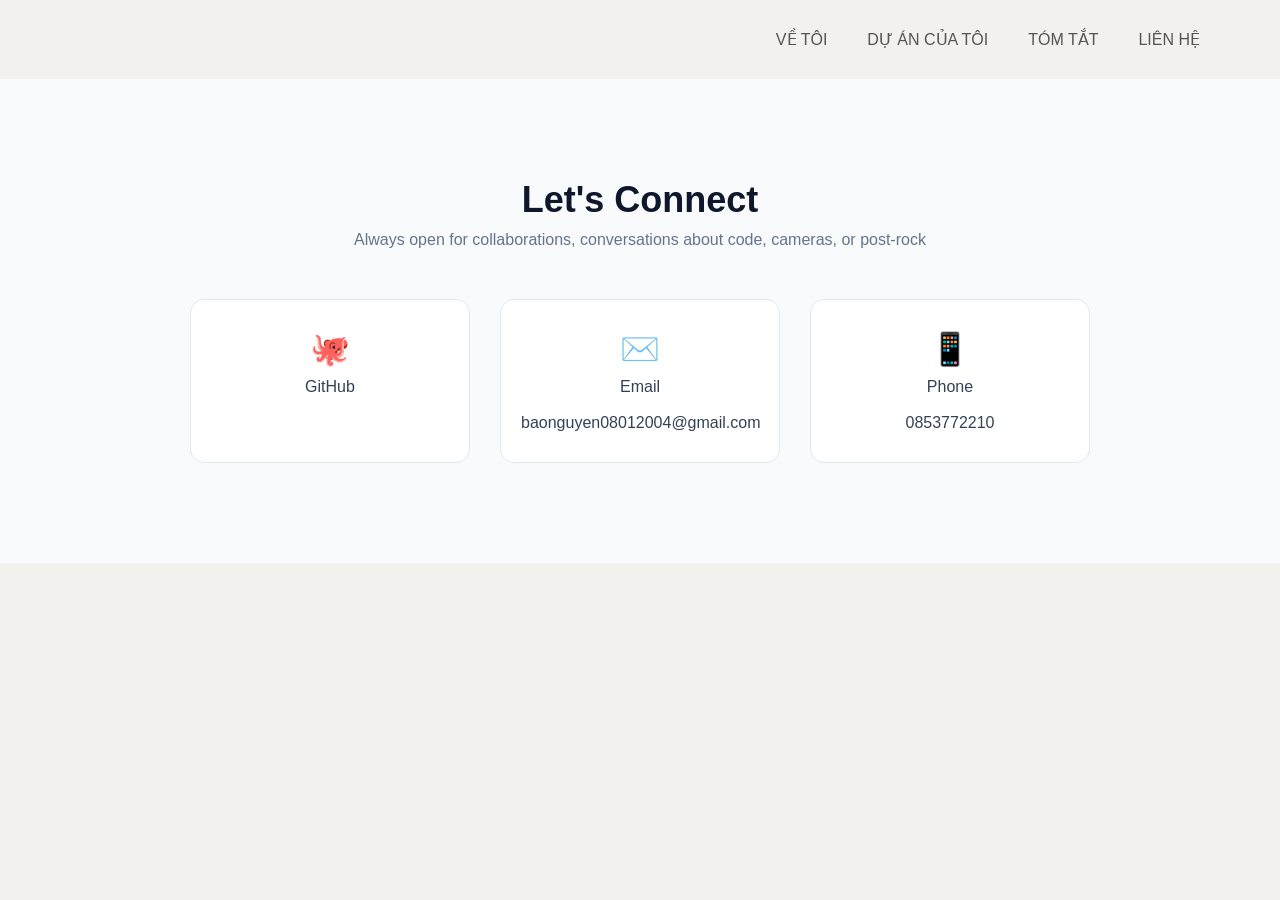
==== connect.html @ 672afcf6 "push" ====
<!DOCTYPE html>
<html lang="en">

<head>
    <meta charset="UTF-8">
    <meta name="viewport" content="width=device-width, initial-scale=1.0">
    <title>My Portfolio</title>
    <link rel="stylesheet" href="style.css">
</head>

<body>
    <header id="navbar"></header>
    <script>
        fetch("navbar.html")
            .then(res => res.text())
            .then(data => {
                document.getElementById("navbar").innerHTML = data;
            });
    </script>
    <section class="connect">

        <h2>Let's Connect</h2>
        <p class="connect-desc">
            Always open for collaborations, conversations about code, cameras, or post-rock
        </p>

        <div class="connect-container">

            <a href="http://github.com/baonguyn123" class="connect-card github">
                <div class="icon">🐙</div>
                <p>GitHub</p>
            </a>

            <a href="mailto:baonguyen08012004@gmail.com" class="connect-card email">
                <div class="icon">✉️</div>
                <p>Email</p><br>
                <p>baonguyen08012004@gmail.com</p>
            </a>
            <a href="tel:0853772210" class="connect-card">
                <div class="icon">📱</div>
                <p>Phone</p><br>
                <p>0853772210</p>
            </a>

        </div>

    </section>
</body>

</html>
---- style.css ----
* {
    margin: 0;
    padding: 0;
    box-sizing: border-box;
    font-family: Arial, Helvetica, sans-serif;

}

body {
    background: #f3f1ee;
    color: #333;
    min-height: 100vh;
    display: flex;
    flex-direction: column;
}


/* Navbar */

.navbar {
    display: flex;
    justify-content: space-between;
    align-items: center;
    padding: 30px 80px;
}

.menu {
    list-style: none;
    display: flex;
    gap: 40px;
}

.menu a {
    text-decoration: none;
    color: #555;
    font-weight: 500;
}

.menu a:hover {
    color: #d88b6b;
}


/* About */

.about {
    display: flex;
    align-items: center;
    justify-content: space-between;
    /* padding: 80px; */
    padding-left: 80px;
    padding-right: 80px;
    position:relative;
    gap: 50px;
    flex: 1;
}

.about-left {
    flex: 1;
}

.about-left h1 {
    font-size: 70px;
    margin-bottom: 30px;
}

.about-left p {
    margin-bottom: 20px;
    line-height: 1.6;
    font-size: 18px;
}

.highlight {
    color: #d88b6b;
    font-weight: 600;
}


/* Image */

.about-right {
    flex: 1;
    display: flex;
    justify-content: center;
}

.about-right img {
    width: 500px;
    border-radius: 12px;
}

.footer {
    background: #4a403a;
    color: white;
    text-align: center;
    padding: 25px;
    margin-top: auto;
    font-size: 16px;
    margin: 0;
}

.footer a {
    color: #e39c7b;
    text-decoration: none;
    font-weight: 500;
}

.footer a:hover {
    text-decoration: underline;
}

.about-left-border {
    width: 60%;
    padding: 3rem;
    border-radius: 3rem;
}

.about-left {
    display: flex;
    flex-direction: column;
    /* gap: 28px; */
    justify-content: center;
    align-items: center;
    background-color: white;
    border-radius: 3rem;
    padding: 3rem 3rem;
}


.projects{
padding:60px 10%;
}

.projects h1{
font-size:36px;
margin-bottom:10px;
}

.subtitle{
color:#666;
margin-bottom:40px;
}

/* grid layout */

.projects-grid{
display:grid;
grid-template-columns:repeat(auto-fit,minmax(300px,1fr));
gap:30px;
}

/* card */

.project-card{
position:relative;
border-radius:10px;
overflow:hidden;
box-shadow:0 5px 20px rgba(0,0,0,0.1);
background:white;
transition:transform 0.3s;
}

.project-card:hover{
transform:translateY(-8px);
}

/* image */

.project-img{
width:100%;
display:block;
}

/* video overlay */

.project-video{
position:absolute;
top:0;
left:0;
width:100%;
height:350px; /* chiều cao của ảnh */
opacity:0;
pointer-events:none; /* không chặn click */
transition:0.3s;
}

.project-video iframe{
width:100%;
height:100%;
}

.project-card:hover .project-video{
opacity:1;
}

/* title */

.project-title{
padding:15px;
font-weight:bold;
font-size:18px;
text-align:center;
background:white;
}



.project-content{
padding:20px;
}

.project-title{
font-size:20px;
margin-bottom:10px;
}

.project-desc{
font-size:14px;
color:#555;
margin-bottom:15px;
line-height:1.5;
}

/* button */

.project-btn{
display:inline-block;
padding:10px 16px;
background:#333;
color:white;
text-decoration:none;
border-radius:6px;
font-size:14px;
transition:0.3s;
}

.project-btn:hover{
background:#555;
}


.resume{
padding:80px 10%;
background:#f8fafc;
color:#1e293b;
}

/* title */

.resume h2{
text-align:center;
font-size:36px;
margin-bottom:50px;
}

/* grid layout */

.resume-container{
display:grid;
grid-template-columns:repeat(auto-fit,minmax(300px,1fr));
gap:30px;
max-width:1100px;
margin:auto;
}

/* card */

.resume-card{
background:#ffffff;
padding:25px;
border-radius:10px;
box-shadow:0 4px 15px rgba(0,0,0,0.05);
transition:0.2s;
}

/* hover effect */

.resume-card:hover{
transform:translateY(-5px);
box-shadow:0 10px 25px rgba(0,0,0,0.08);
}

/* title card */

.resume-card h3{
font-size:20px;
margin-bottom:15px;
color:#0f172a;
}

/* list */

.resume-card ul{
padding-left:18px;
line-height:1.7;
color:#475569;
}

.resume-card li{
margin-bottom:8px;
}

/* text */

.resume-card p{
line-height:1.7;
color:#475569;
}




.scroll-arrow{
position:absolute;
bottom:16px;
left:50%;
transform:translateX(-50%);
font-size:50px;
animation:bounce 2s infinite;
}

.scroll-arrow a{
text-decoration:none;
color:#64748b;
}

@keyframes bounce{
0%,20%,50%,80%,100%{
transform:translateY(0);
}
40%{
transform:translateY(10px);
}
60%{
transform:translateY(5px);
}
}







.connect{
padding:100px 10%;
text-align:center;
background:#f8fafc;
color:#1e293b;
}

/* title */

.connect h2{
font-size:36px;
margin-bottom:10px;
color:#0f172a;
}

/* description */

.connect-desc{
color:#64748b;
margin-bottom:50px;
font-size:16px;
}

/* grid */

.connect-container{
display:grid;
grid-template-columns:repeat(auto-fit,minmax(160px,1fr));
gap:30px;
max-width:900px;
margin:auto;
}

/* card */

.connect-card{
text-decoration:none;
background:white;
padding:30px 20px;
border-radius:14px;
color:#1e293b;
border:1px solid #e2e8f0;
transition:0.25s;
}

/* hover */

.connect-card:hover{
transform:translateY(-6px);
border-color:#a855f7;
box-shadow:0 10px 25px rgba(0,0,0,0.08);
}

/* icon */

.icon{
font-size:32px;
margin-bottom:10px;
}

/* text */

.connect-card p{
font-weight:500;
color:#334155;
}
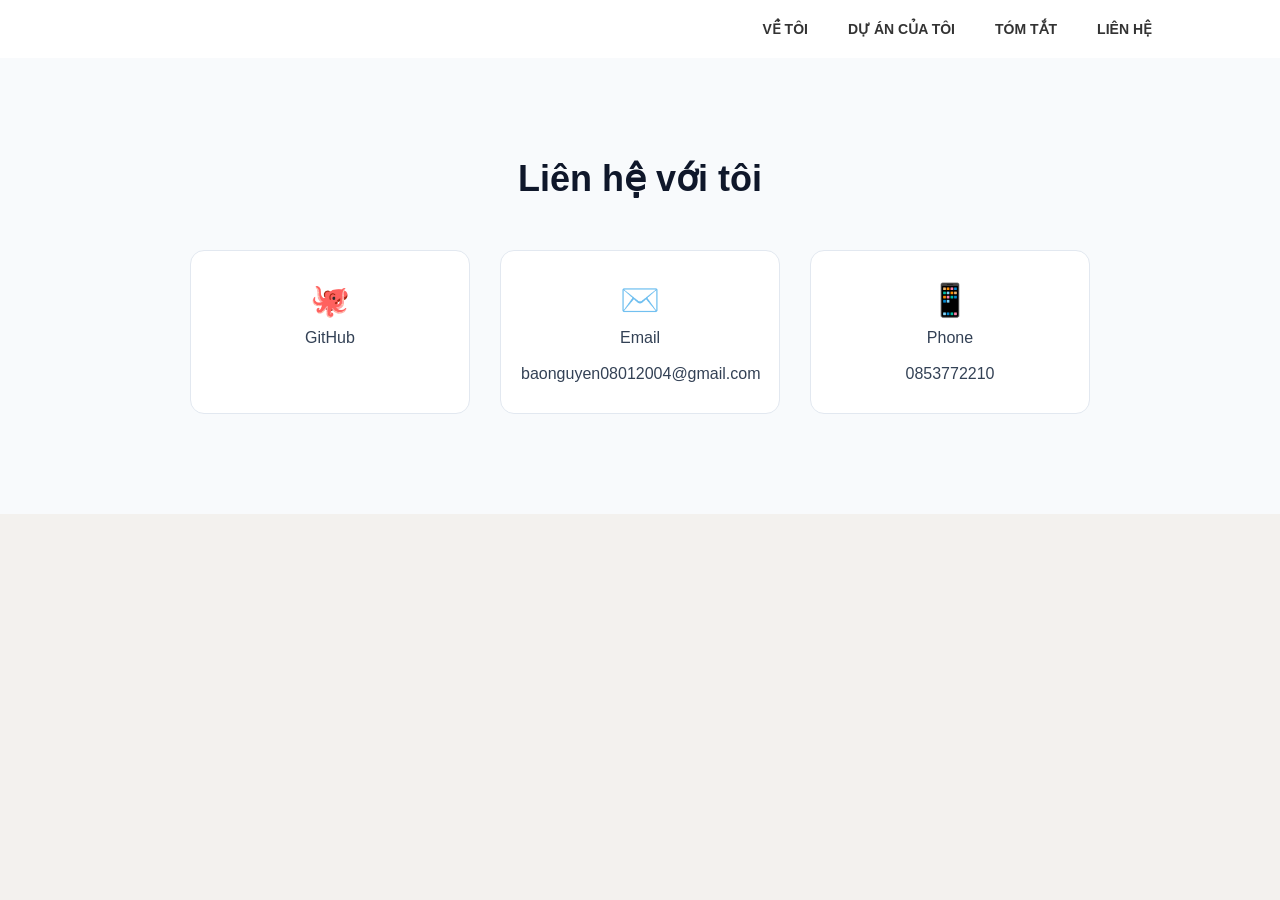
==== commit c454c653: "update" ====
--- a/connect.html
+++ b/connect.html
@@ -19,9 +19,9 @@
     </script>
     <section class="connect">
 
-        <h2>Let's Connect</h2>
+        <h2>Liên hệ với tôi</h2>
         <p class="connect-desc">
-            Always open for collaborations, conversations about code, cameras, or post-rock
+           
         </p>
 
         <div class="connect-container">
--- a/style.css
+++ b/style.css
@@ -50,7 +50,7 @@
     /* padding: 80px; */
     padding-left: 80px;
     padding-right: 80px;
-    position:relative;
+    position: relative;
     gap: 50px;
     flex: 1;
 }
@@ -85,8 +85,9 @@
 }
 
 .about-right img {
-    width: 500px;
-    border-radius: 12px;
+    width: 100%;
+    max-width: 420px;
+    border-radius: 20px;
 }
 
 .footer {
@@ -116,295 +117,445 @@
 }
 
 .about-left {
+    width: 100%;
+}
+
+.about-left {
     display: flex;
     flex-direction: column;
-    /* gap: 28px; */
     justify-content: center;
-    align-items: center;
+    align-items: flex-start;
+    /* sửa ở đây */
     background-color: white;
     border-radius: 3rem;
-    padding: 3rem 3rem;
-}
-
-
-.projects{
-padding:60px 10%;
-}
-
-.projects h1{
-font-size:36px;
-margin-bottom:10px;
-}
-
-.subtitle{
-color:#666;
-margin-bottom:40px;
+    padding: 3rem;
+}
+
+.projects {
+    padding: 60px 10%;
+}
+
+.projects h1 {
+    font-size: 36px;
+    margin-bottom: 10px;
+}
+
+.subtitle {
+    color: #666;
+    margin-bottom: 40px;
 }
 
 /* grid layout */
 
-.projects-grid{
-display:grid;
-grid-template-columns:repeat(auto-fit,minmax(300px,1fr));
-gap:30px;
+.projects-grid {
+    display: grid;
+    grid-template-columns: repeat(auto-fit, minmax(300px, 1fr));
+    gap: 30px;
 }
 
 /* card */
 
-.project-card{
-position:relative;
-border-radius:10px;
-overflow:hidden;
-box-shadow:0 5px 20px rgba(0,0,0,0.1);
-background:white;
-transition:transform 0.3s;
-}
-
-.project-card:hover{
-transform:translateY(-8px);
+.project-card {
+    position: relative;
+    border-radius: 10px;
+    overflow: hidden;
+    box-shadow: 0 5px 20px rgba(0, 0, 0, 0.1);
+    background: white;
+    transition: transform 0.3s;
+}
+
+.project-card:hover {
+    transform: translateY(-8px);
 }
 
 /* image */
 
-.project-img{
-width:100%;
-display:block;
+.project-img {
+    width: 100%;
+    display: block;
 }
 
 /* video overlay */
 
-.project-video{
-position:absolute;
-top:0;
-left:0;
-width:100%;
-height:350px; /* chiều cao của ảnh */
-opacity:0;
-pointer-events:none; /* không chặn click */
-transition:0.3s;
-}
-
-.project-video iframe{
-width:100%;
-height:100%;
-}
-
-.project-card:hover .project-video{
-opacity:1;
+.project-video {
+    position: absolute;
+    top: 0;
+    left: 0;
+    width: 100%;
+    height: 350px;
+    /* chiều cao của ảnh */
+    opacity: 0;
+    pointer-events: none;
+    /* không chặn click */
+    transition: 0.3s;
+}
+
+.project-video iframe {
+    width: 100%;
+    height: 100%;
+}
+
+.project-card:hover .project-video {
+    opacity: 1;
 }
 
 /* title */
 
-.project-title{
-padding:15px;
-font-weight:bold;
-font-size:18px;
-text-align:center;
-background:white;
-}
-
-
-
-.project-content{
-padding:20px;
-}
-
-.project-title{
-font-size:20px;
-margin-bottom:10px;
-}
-
-.project-desc{
-font-size:14px;
-color:#555;
-margin-bottom:15px;
-line-height:1.5;
+.project-title {
+    padding: 15px;
+    font-weight: bold;
+    font-size: 18px;
+    text-align: center;
+    background: white;
+}
+
+
+
+.project-content {
+    padding: 20px;
+}
+
+.project-title {
+    font-size: 20px;
+    margin-bottom: 10px;
+}
+
+.project-desc {
+    font-size: 14px;
+    color: #555;
+    margin-bottom: 15px;
+    line-height: 1.5;
 }
 
 /* button */
 
-.project-btn{
-display:inline-block;
-padding:10px 16px;
-background:#333;
-color:white;
-text-decoration:none;
-border-radius:6px;
-font-size:14px;
-transition:0.3s;
-}
-
-.project-btn:hover{
-background:#555;
-}
-
-
-.resume{
-padding:80px 10%;
-background:#f8fafc;
-color:#1e293b;
+.project-btn {
+    display: inline-block;
+    padding: 10px 16px;
+    background: #333;
+    color: white;
+    text-decoration: none;
+    border-radius: 6px;
+    font-size: 14px;
+    transition: 0.3s;
+}
+
+.project-btn:hover {
+    background: #555;
+}
+
+
+.resume {
+    padding: 80px 10%;
+    background: #f8fafc;
+    color: #1e293b;
 }
 
 /* title */
 
-.resume h2{
-text-align:center;
-font-size:36px;
-margin-bottom:50px;
+.resume h2 {
+    text-align: center;
+    font-size: 36px;
+    margin-bottom: 50px;
 }
 
 /* grid layout */
 
-.resume-container{
-display:grid;
-grid-template-columns:repeat(auto-fit,minmax(300px,1fr));
-gap:30px;
-max-width:1100px;
-margin:auto;
+.resume-container {
+    display: grid;
+    grid-template-columns: repeat(auto-fit, minmax(300px, 1fr));
+    gap: 30px;
+    max-width: 1100px;
+    margin: auto;
 }
 
 /* card */
 
-.resume-card{
-background:#ffffff;
-padding:25px;
-border-radius:10px;
-box-shadow:0 4px 15px rgba(0,0,0,0.05);
-transition:0.2s;
+.resume-card {
+    background: #ffffff;
+    padding: 25px;
+    border-radius: 10px;
+    box-shadow: 0 4px 15px rgba(0, 0, 0, 0.05);
+    transition: 0.2s;
 }
 
 /* hover effect */
 
-.resume-card:hover{
-transform:translateY(-5px);
-box-shadow:0 10px 25px rgba(0,0,0,0.08);
+.resume-card:hover {
+    transform: translateY(-5px);
+    box-shadow: 0 10px 25px rgba(0, 0, 0, 0.08);
 }
 
 /* title card */
 
-.resume-card h3{
-font-size:20px;
-margin-bottom:15px;
-color:#0f172a;
+.resume-card h3 {
+    font-size: 20px;
+    margin-bottom: 15px;
+    color: #0f172a;
 }
 
 /* list */
 
-.resume-card ul{
-padding-left:18px;
-line-height:1.7;
-color:#475569;
-}
-
-.resume-card li{
-margin-bottom:8px;
+.resume-card ul {
+    padding-left: 18px;
+    line-height: 1.7;
+    color: #475569;
+}
+
+.resume-card li {
+    margin-bottom: 8px;
 }
 
 /* text */
 
-.resume-card p{
-line-height:1.7;
-color:#475569;
-}
-
-
-
-
-.scroll-arrow{
-position:absolute;
-bottom:16px;
-left:50%;
-transform:translateX(-50%);
-font-size:50px;
-animation:bounce 2s infinite;
-}
-
-.scroll-arrow a{
-text-decoration:none;
-color:#64748b;
-}
-
-@keyframes bounce{
-0%,20%,50%,80%,100%{
-transform:translateY(0);
-}
-40%{
-transform:translateY(10px);
-}
-60%{
-transform:translateY(5px);
-}
-}
-
-
-
-
-
-
-
-.connect{
-padding:100px 10%;
-text-align:center;
-background:#f8fafc;
-color:#1e293b;
+.resume-card p {
+    line-height: 1.7;
+    color: #475569;
+}
+
+
+
+
+.scroll-arrow {
+    position: absolute;
+    bottom: 16px;
+    left: 50%;
+    transform: translateX(-50%);
+    font-size: 50px;
+    animation: bounce 2s infinite;
+}
+
+.scroll-arrow a {
+    text-decoration: none;
+    color: #64748b;
+}
+
+@keyframes bounce {
+
+    0%,
+    20%,
+    50%,
+    80%,
+    100% {
+        transform: translateY(0);
+    }
+
+    40% {
+        transform: translateY(10px);
+    }
+
+    60% {
+        transform: translateY(5px);
+    }
+}
+
+
+
+
+
+
+
+.connect {
+    padding: 100px 10%;
+    text-align: center;
+    background: #f8fafc;
+    color: #1e293b;
 }
 
 /* title */
 
-.connect h2{
-font-size:36px;
-margin-bottom:10px;
-color:#0f172a;
+.connect h2 {
+    font-size: 36px;
+    margin-bottom: 10px;
+    color: #0f172a;
 }
 
 /* description */
 
-.connect-desc{
-color:#64748b;
-margin-bottom:50px;
-font-size:16px;
+.connect-desc {
+    color: #64748b;
+    margin-bottom: 50px;
+    font-size: 16px;
 }
 
 /* grid */
 
-.connect-container{
-display:grid;
-grid-template-columns:repeat(auto-fit,minmax(160px,1fr));
-gap:30px;
-max-width:900px;
-margin:auto;
+.connect-container {
+    display: grid;
+    grid-template-columns: repeat(auto-fit, minmax(160px, 1fr));
+    gap: 30px;
+    max-width: 900px;
+    margin: auto;
 }
 
 /* card */
 
-.connect-card{
-text-decoration:none;
-background:white;
-padding:30px 20px;
-border-radius:14px;
-color:#1e293b;
-border:1px solid #e2e8f0;
-transition:0.25s;
+.connect-card {
+    text-decoration: none;
+    background: white;
+    padding: 30px 20px;
+    border-radius: 14px;
+    color: #1e293b;
+    border: 1px solid #e2e8f0;
+    transition: 0.25s;
 }
 
 /* hover */
 
-.connect-card:hover{
-transform:translateY(-6px);
-border-color:#a855f7;
-box-shadow:0 10px 25px rgba(0,0,0,0.08);
+.connect-card:hover {
+    transform: translateY(-6px);
+    border-color: #a855f7;
+    box-shadow: 0 10px 25px rgba(0, 0, 0, 0.08);
 }
 
 /* icon */
 
-.icon{
-font-size:32px;
-margin-bottom:10px;
+.icon {
+    font-size: 32px;
+    margin-bottom: 10px;
 }
 
 /* text */
 
-.connect-card p{
-font-weight:500;
-color:#334155;
+.connect-card p {
+    font-weight: 500;
+    color: #334155;
+}
+
+/* ===== GLOBAL ===== */
+
+
+
+/* ========================= */
+/* ===== RESPONSIVE ======== */
+/* ========================= */
+
+@media (max-width:1024px) {
+
+    .about {
+        gap: 30px;
+    }
+
+    .about-left h1 {
+        font-size: 32px;
+    }
+
+}
+
+/* TABLET */
+
+@media (max-width:768px) {
+
+    .about {
+        flex-direction: column;
+        text-align: center;
+    }
+
+    .about-left-border {
+        border-left: none;
+        border-top: 4px solid #333;
+        padding-top: 20px;
+        padding-left: 0;
+    }
+
+    .projects {
+        padding: 40px 5%;
+    }
+
+    .project-video iframe {
+        height: 200px;
+    }
+
+}
+
+/* MOBILE */
+
+@media (max-width:480px) {
+
+    nav ul {
+        flex-wrap: wrap;
+        gap: 15px;
+        font-size: 14px;
+    }
+
+    .about {
+        padding: 30px 20px;
+    }
+
+    .about-left h1 {
+        font-size: 26px;
+    }
+
+    .about-left p {
+        font-size: 14px;
+    }
+
+    .project-video iframe {
+        height: 180px;
+    }
+
+    .connect-card {
+        width: 100%;
+    }
+
+}
+
+@media (max-width:768px) {
+
+    .about-left-border {
+        width: 100%;
+        padding: 2rem;
+    }
+
+}
+
+/* ===== NAVBAR ===== */
+
+.navbar {
+    display: flex;
+    justify-content: space-between;
+    align-items: center;
+    padding: 20px 10%;
+    background: white;
+}
+
+.menu {
+    display: flex;
+    gap: 40px;
+    list-style: none;
+}
+
+.menu a {
+    text-decoration: none;
+    color: #333;
+    font-weight: 600;
+    font-size: 14px;
+}
+
+/* ===== MOBILE ===== */
+
+@media (max-width:768px) {
+
+    .navbar {
+        flex-direction: column;
+        gap: 20px;
+    }
+
+    .menu {
+        flex-direction: column;
+        align-items: center;
+        gap: 15px;
+    }
+
+}
+
+@media (max-width:768px) {
+    .scroll-arrow {
+        position: absolute;
+        bottom: 16px;
+        left: 50%;
+        transform: translateX(-50%);
+        font-size: 28px;
+        animation: bounce 2s infinite;
+    }
 }
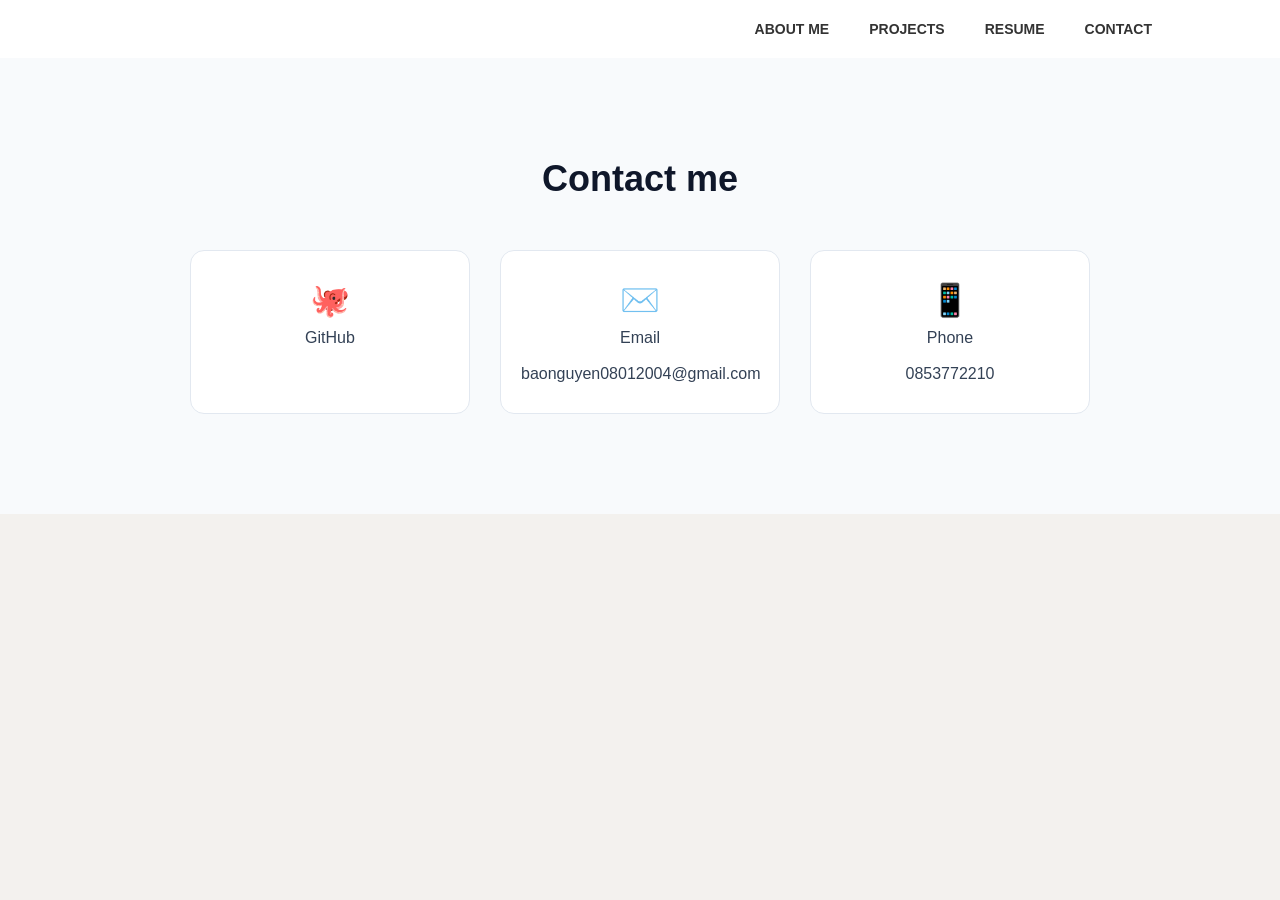
==== commit 980fd1cc: "push" ====
--- a/connect.html
+++ b/connect.html
@@ -19,7 +19,7 @@
     </script>
     <section class="connect">
 
-        <h2>Liên hệ với tôi</h2>
+        <h2>Contact me</h2>
         <p class="connect-desc">
            
         </p>
--- a/style.css
+++ b/style.css
@@ -263,7 +263,7 @@
 
 .resume-container {
     display: grid;
-    grid-template-columns: repeat(auto-fit, minmax(300px, 1fr));
+    grid-template-columns: repeat(auto-fit, minmax(400px, 1fr));
     gap: 30px;
     max-width: 1100px;
     margin: auto;
@@ -421,6 +421,20 @@
     font-weight: 500;
     color: #334155;
 }
+.github-link{
+    display:inline-block;
+    margin-top:8px;
+    padding:6px 14px;
+    background:#333;
+    color:white;
+    text-decoration:none;
+    border-radius:6px;
+    font-size:14px;
+}
+
+.github-link:hover{
+    background:#555;
+}
 
 /* ===== GLOBAL ===== */
 
@@ -558,4 +572,15 @@
         font-size: 28px;
         animation: bounce 2s infinite;
     }
+}
+
+
+@media (max-width:768px) {
+  .resume-card{
+   width: 304px;
+  }
+  .resume{
+    width: 400px;
+  }
+
 }
